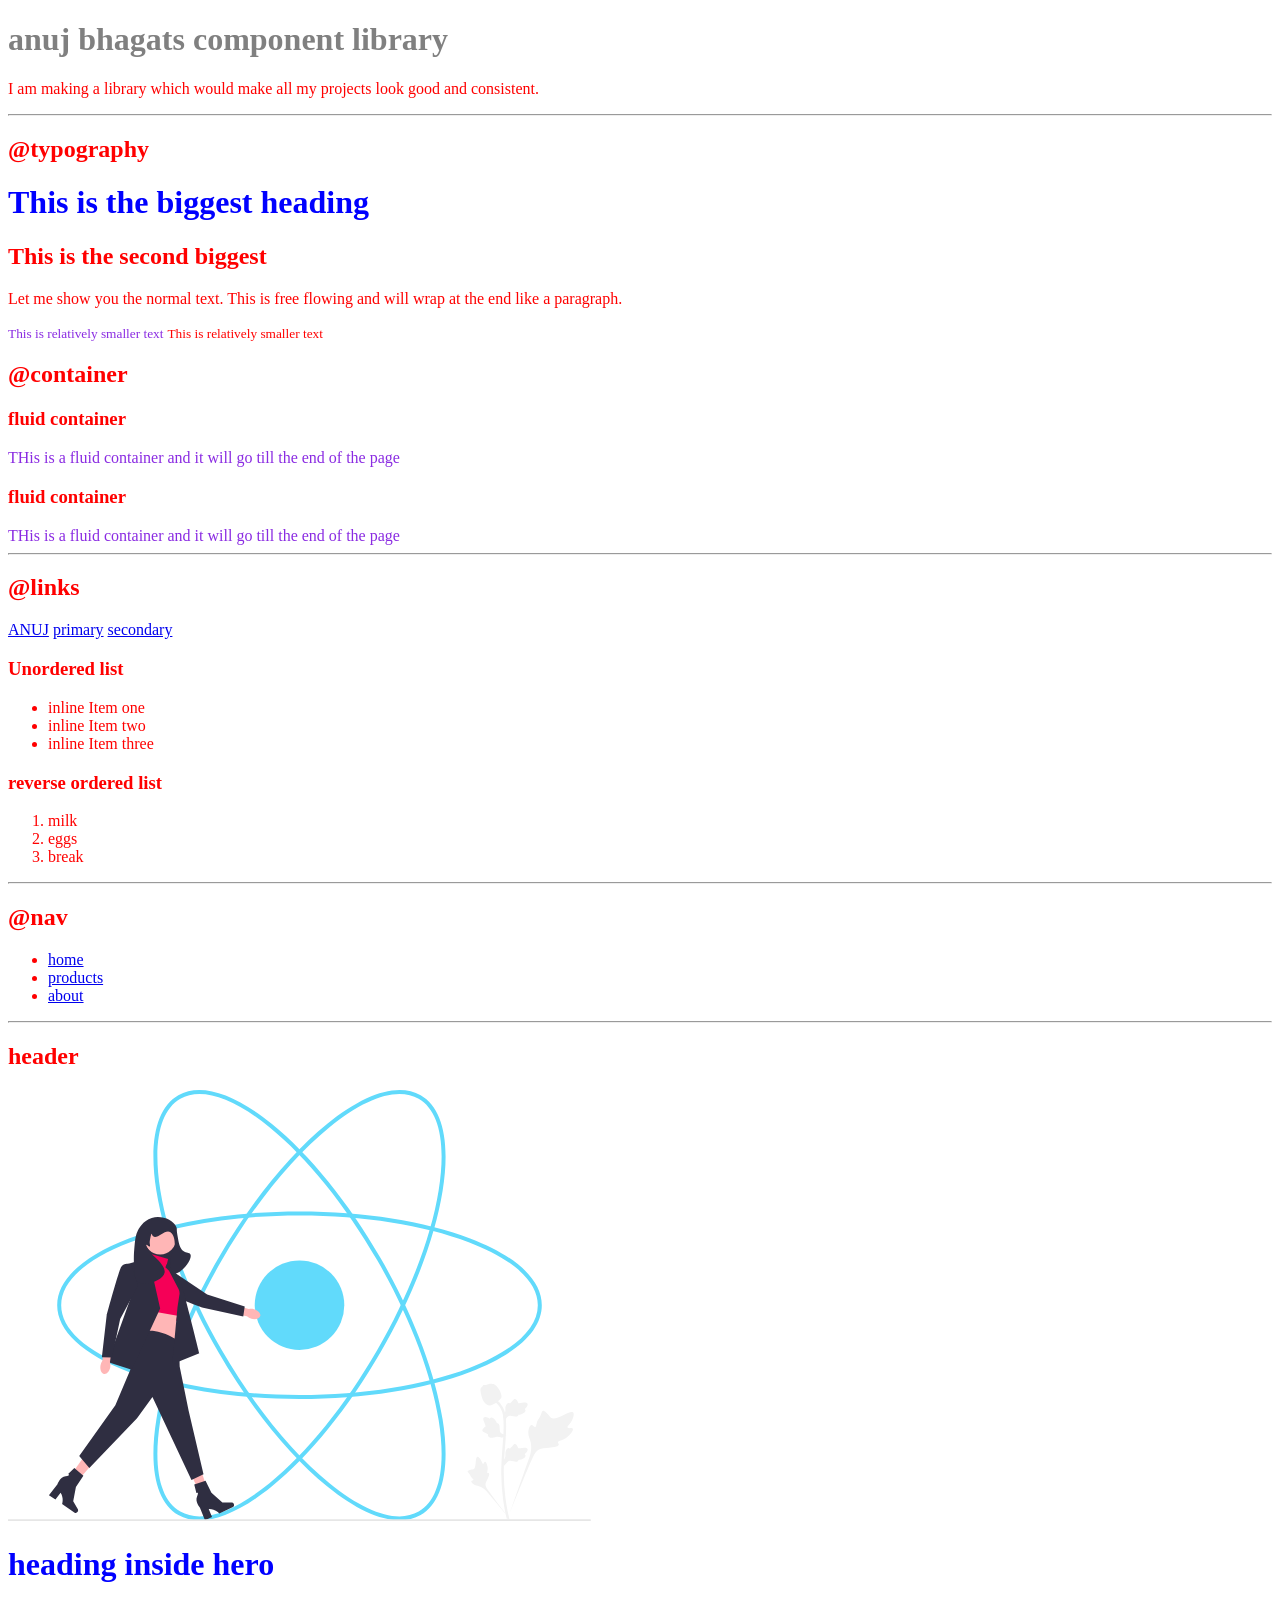
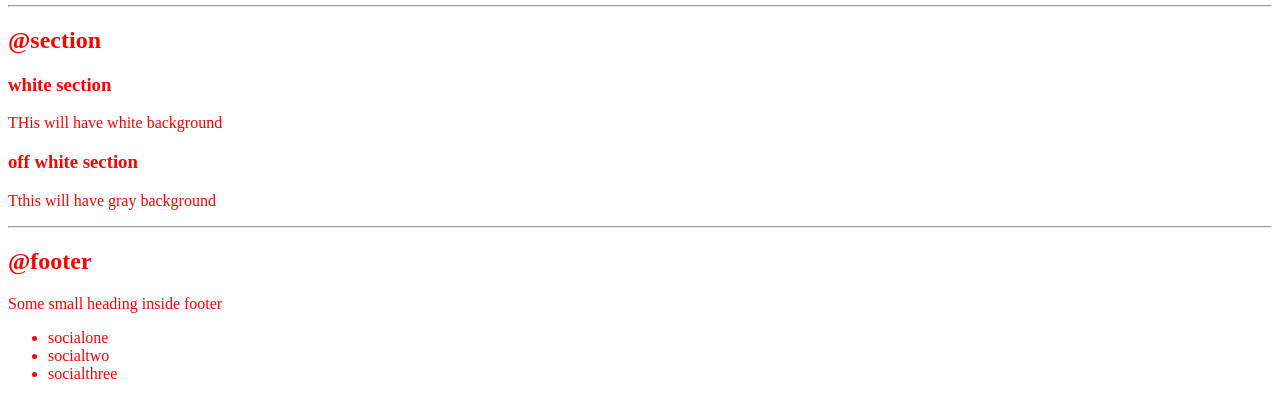
==== index.html @ 7c5ad0e0 "added colors" ====
<!DOCTYPE html>
<html lang="en">
<head>
    <meta charset="UTF-8">
    <meta http-equiv="X-UA-Compatible" content="IE=edge">
    <meta name="viewport" content="width=device-width, initial-scale=1.0">
    <title>Component Library</title>
    <!-- <style>
        body{
            color: red:
        }
    </style> -->
    <link href="styles.css" rel="stylesheet"/>
</head>

<body>
    
    <h1 id="lib-header">anuj bhagats component library</h1>
    <!-- <h1 style="color:red"></h1> -->

    <p>I am making a library which would make all my projects look good and consistent.</p> 
    
    <hr >

    <h2> @typography</h2>

    <h1>This is the biggest heading</h1>
    <h2>This is the second biggest</h2>
    <p> Let me show you the normal text. This is free flowing and will wrap at the end like a paragraph.</p>
    <small class="para">This is relatively smaller text</small> <small>This is relatively smaller text</small>
    
    <h2>@container</h2>

    <h3>fluid container</h3>
    
    <div class="para">THis is a fluid container and it will go till the end of the page</div>
    
    <h3>fluid container</h3>
    
    <div class="para">THis is a fluid container and it will go till the end of the page</div>

    <hr>

    <h2>@links</h2>

    <a href="https://youtube.com/">ANUJ</a>

    <a href="/">primary</a>
    
    <a href="/">secondary</a>

    <h3> Unordered list</h3>
    
    <ul>
        <li>inline Item one</li>
        <li>inline Item two</li>
        <li>inline Item three</li>
    </ul>

    <h3> reverse ordered list</h3>

    <ol>
        <li>milk</li>
        <li>eggs</li>
        <li>break</li>
    </ol>
   
    <hr>

    <h2>@nav</h2> 

    <nav>
        <div></div>
        <ul>
            <li>
                <a href="/">home</a>
            </li>
            <li>
                <a href="/">products</a>
            </li>
            <li>
                <a href="/">about</a>
            </li>
        </ul>
    </nav>

    <hr>

    <h2>header</h2>

    <header>
        <img src="images/hero.svg" />
        <h1>heading inside hero</h1>
    </header>

    <hr>
    
    <h2>@section</h2>

    <section>
       
        <h3>white section</h3>
        <p> THis will have white background</p>

    </section>

    <section>
       
        <h3>off white section</h3>
        <p> Tthis will have gray background</p>

    </section>

    <hr>

    <h2>@footer</h2>

    <footer>
        <div> Some small heading inside footer </div>
        <ul>
            <li>socialone</li>
            <li>socialtwo</li>
            <li>socialthree</li>
        </ul>
    </footer>

</body>
</html>
---- styles.css ----
body{
    color: red;
}

h1 {
    color: blue;
}

#lib-header {
    color: gray
}

.para {
    color: blueviolet
}
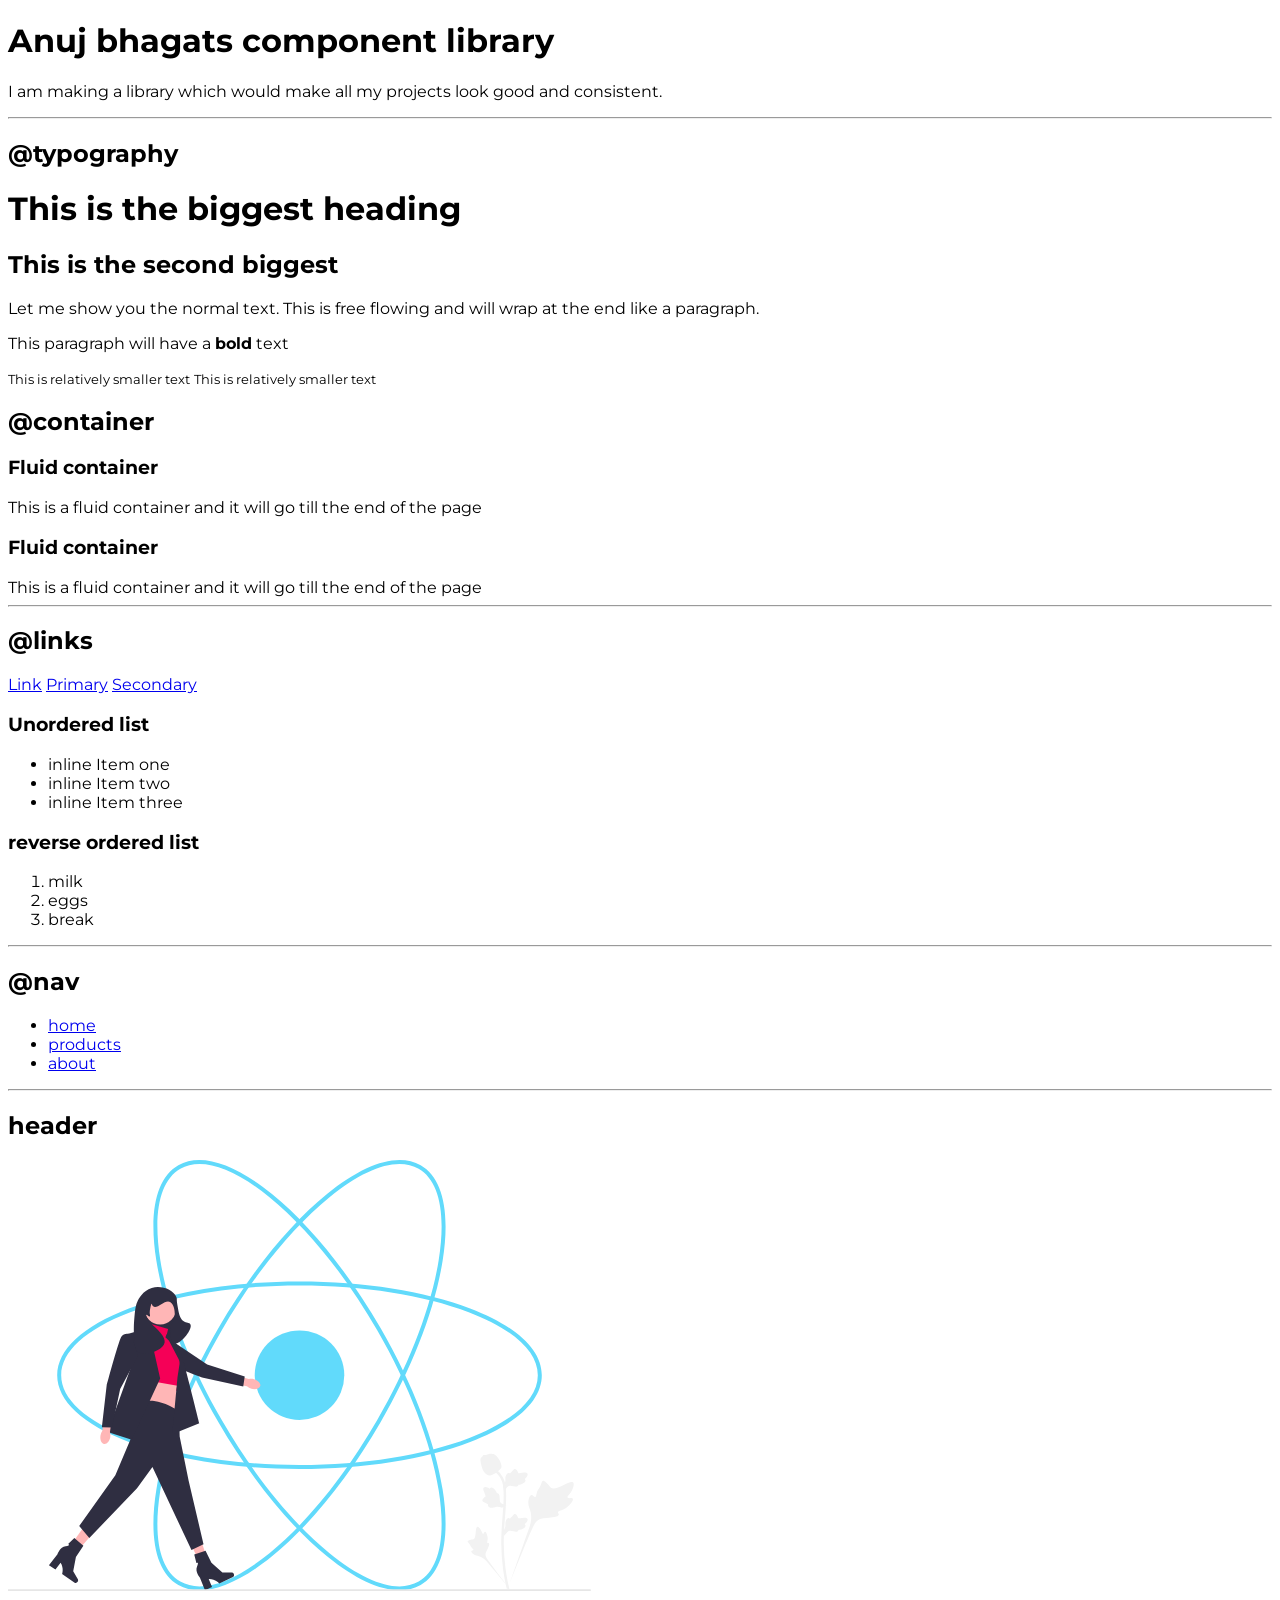
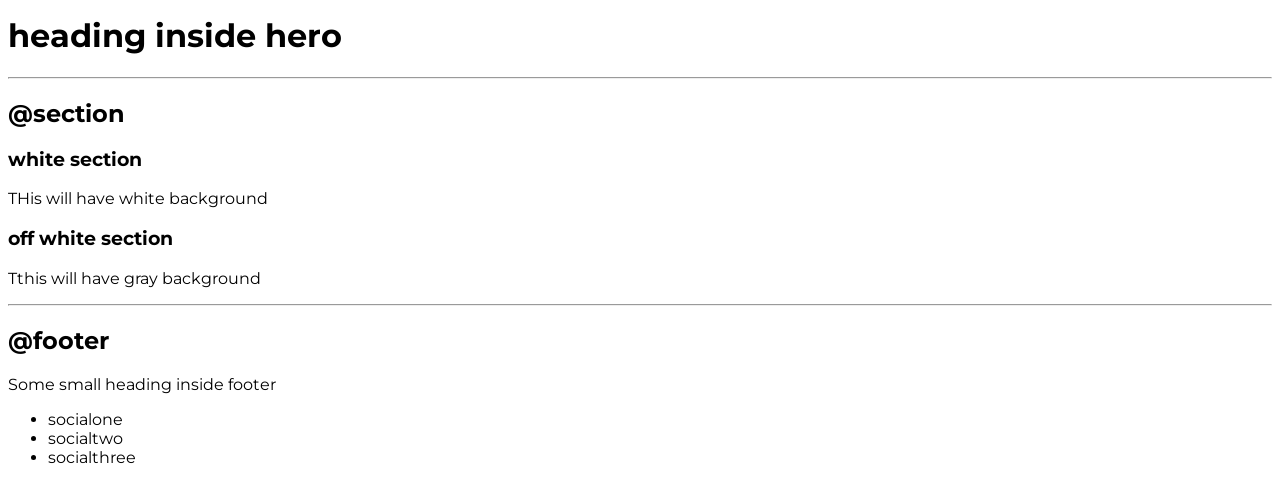
==== commit 482c7a80: "style change" ====
--- a/index.html
+++ b/index.html
@@ -15,7 +15,7 @@
 
 <body>
     
-    <h1 id="lib-header">anuj bhagats component library</h1>
+    <h1>Anuj bhagats component library</h1>
     <!-- <h1 style="color:red"></h1> -->
 
     <p>I am making a library which would make all my projects look good and consistent.</p> 
@@ -27,27 +27,28 @@
     <h1>This is the biggest heading</h1>
     <h2>This is the second biggest</h2>
     <p> Let me show you the normal text. This is free flowing and will wrap at the end like a paragraph.</p>
-    <small class="para">This is relatively smaller text</small> <small>This is relatively smaller text</small>
+    <p>This paragraph will have a <strong>bold</strong> text</p>
+    <small>This is relatively smaller text</small> <small>This is relatively smaller text</small>
     
     <h2>@container</h2>
 
-    <h3>fluid container</h3>
+    <h3>Fluid container</h3>
     
-    <div class="para">THis is a fluid container and it will go till the end of the page</div>
+    <div>This is a fluid container and it will go till the end of the page</div>
     
-    <h3>fluid container</h3>
+    <h3>Fluid container</h3>
     
-    <div class="para">THis is a fluid container and it will go till the end of the page</div>
+    <div>This is a fluid container and it will go till the end of the page</div>
 
     <hr>
 
     <h2>@links</h2>
 
-    <a href="https://youtube.com/">ANUJ</a>
+    <a href="https://youtube.com/">Link</a>
 
-    <a href="/">primary</a>
+    <a href="/">Primary</a>
     
-    <a href="/">secondary</a>
+    <a href="/">Secondary</a>
 
     <h3> Unordered list</h3>
     
--- a/styles.css
+++ b/styles.css
@@ -1,15 +1,9 @@
+@import url('https://fonts.googleapis.com/css2?family=Montserrat&family=Open+Sans:ital,wght@0,700;1,800&family=Sigmar&display=swap');
+
 body{
-    color: red;
+    font-family: 'Montserrat', sans-serif;
 }
 
-h1 {
-    color: blue;
-}
+    
 
-#lib-header {
-    color: gray
-}
 
-.para {
-    color: blueviolet
-}
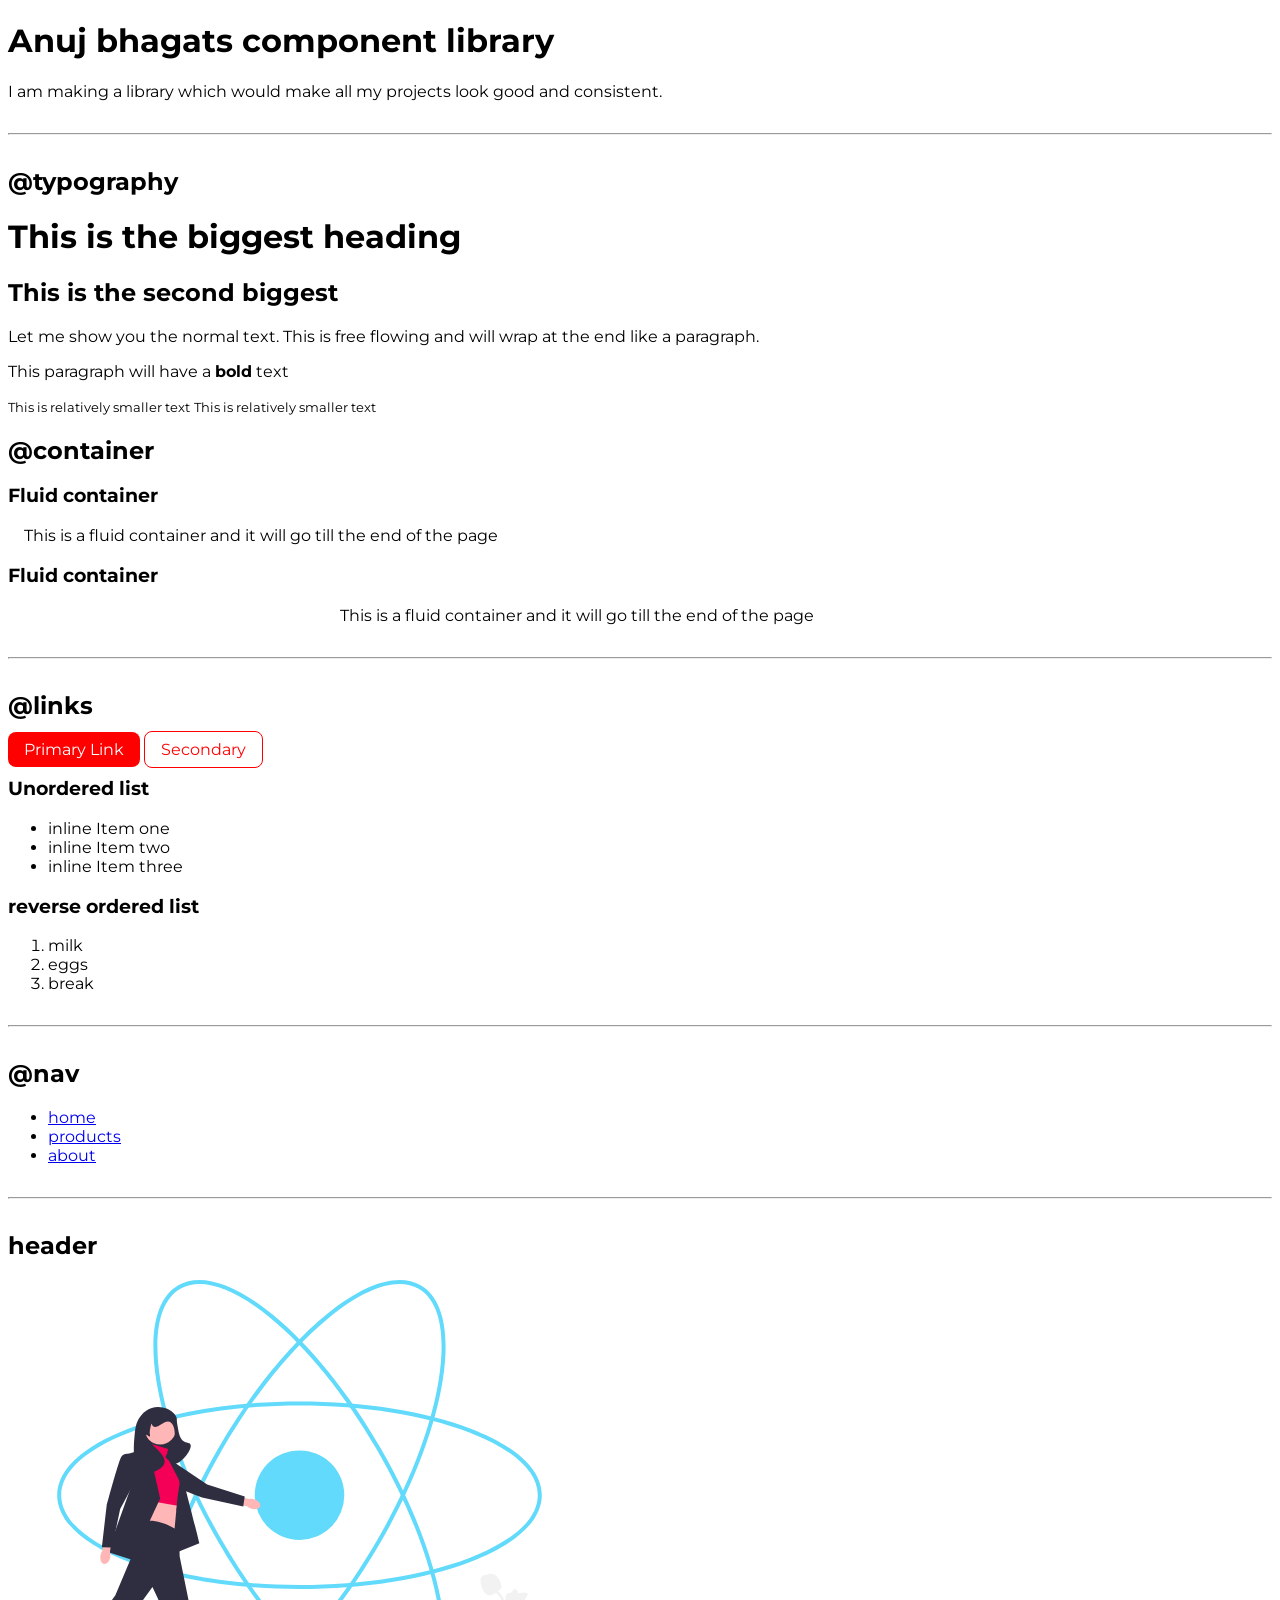
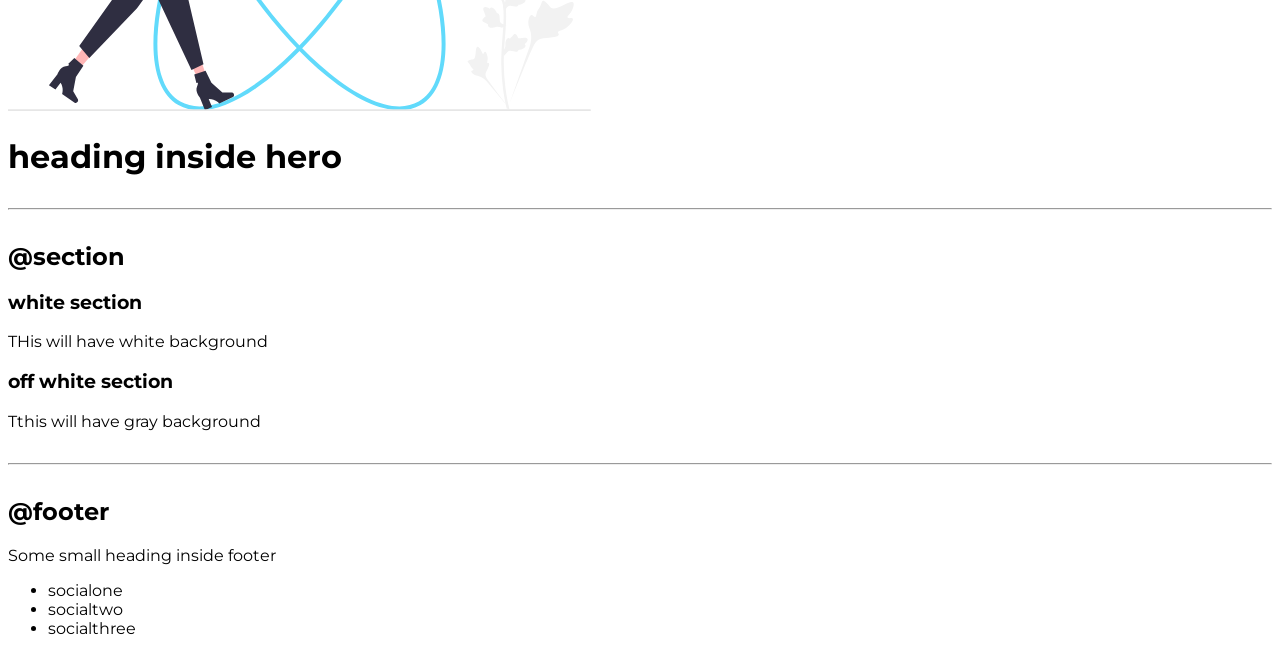
==== commit f272e517: "minor fixes" ====
--- a/index.html
+++ b/index.html
@@ -34,21 +34,19 @@
 
     <h3>Fluid container</h3>
     
-    <div>This is a fluid container and it will go till the end of the page</div>
+    <div class="container container-fluid">This is a fluid container and it will go till the end of the page</div>
     
     <h3>Fluid container</h3>
     
-    <div>This is a fluid container and it will go till the end of the page</div>
+    <div class="container container-center ">This is a fluid container and it will go till the end of the page</div>
 
     <hr>
 
     <h2>@links</h2>
 
-    <a href="https://youtube.com/">Link</a>
+    <a class="link link-primary" href="https://youtube.com/">Primary Link</a>
 
-    <a href="/">Primary</a>
-    
-    <a href="/">Secondary</a>
+    <a class="link link-secondary"href="/">Secondary</a>
 
     <h3> Unordered list</h3>
     
--- a/styles.css
+++ b/styles.css
@@ -1,9 +1,49 @@
 @import url('https://fonts.googleapis.com/css2?family=Montserrat&family=Open+Sans:ital,wght@0,700;1,800&family=Sigmar&display=swap');
+
+
+:root {
+    --primary-color: red;
+
+}
+
 
 body{
     font-family: 'Montserrat', sans-serif;
 }
 
+hr {
+    margin: 2rem 0rem;
+}
+
     
+/** container **/
+.container {
+    padding-left: 1rem;
+    padding-right: 1rem;
+}
+.container-center{
+    max-width: 600px;
+    margin: auto;
+}
 
 
+/** links **/
+
+.link {
+    text-decoration: none;
+    padding: 0.5rem 1rem;
+}
+
+.link-primary {
+    background-color: var(--primary-color);
+    border-radius: 0.5rem;
+    color: white;
+}
+
+.link-secondary {
+    color: var(--primary-color);
+    border-radius: 0.5rem;
+    border: 1px solid var(--primary-color);
+}
+
+/** BEM naming convention for CSS **/
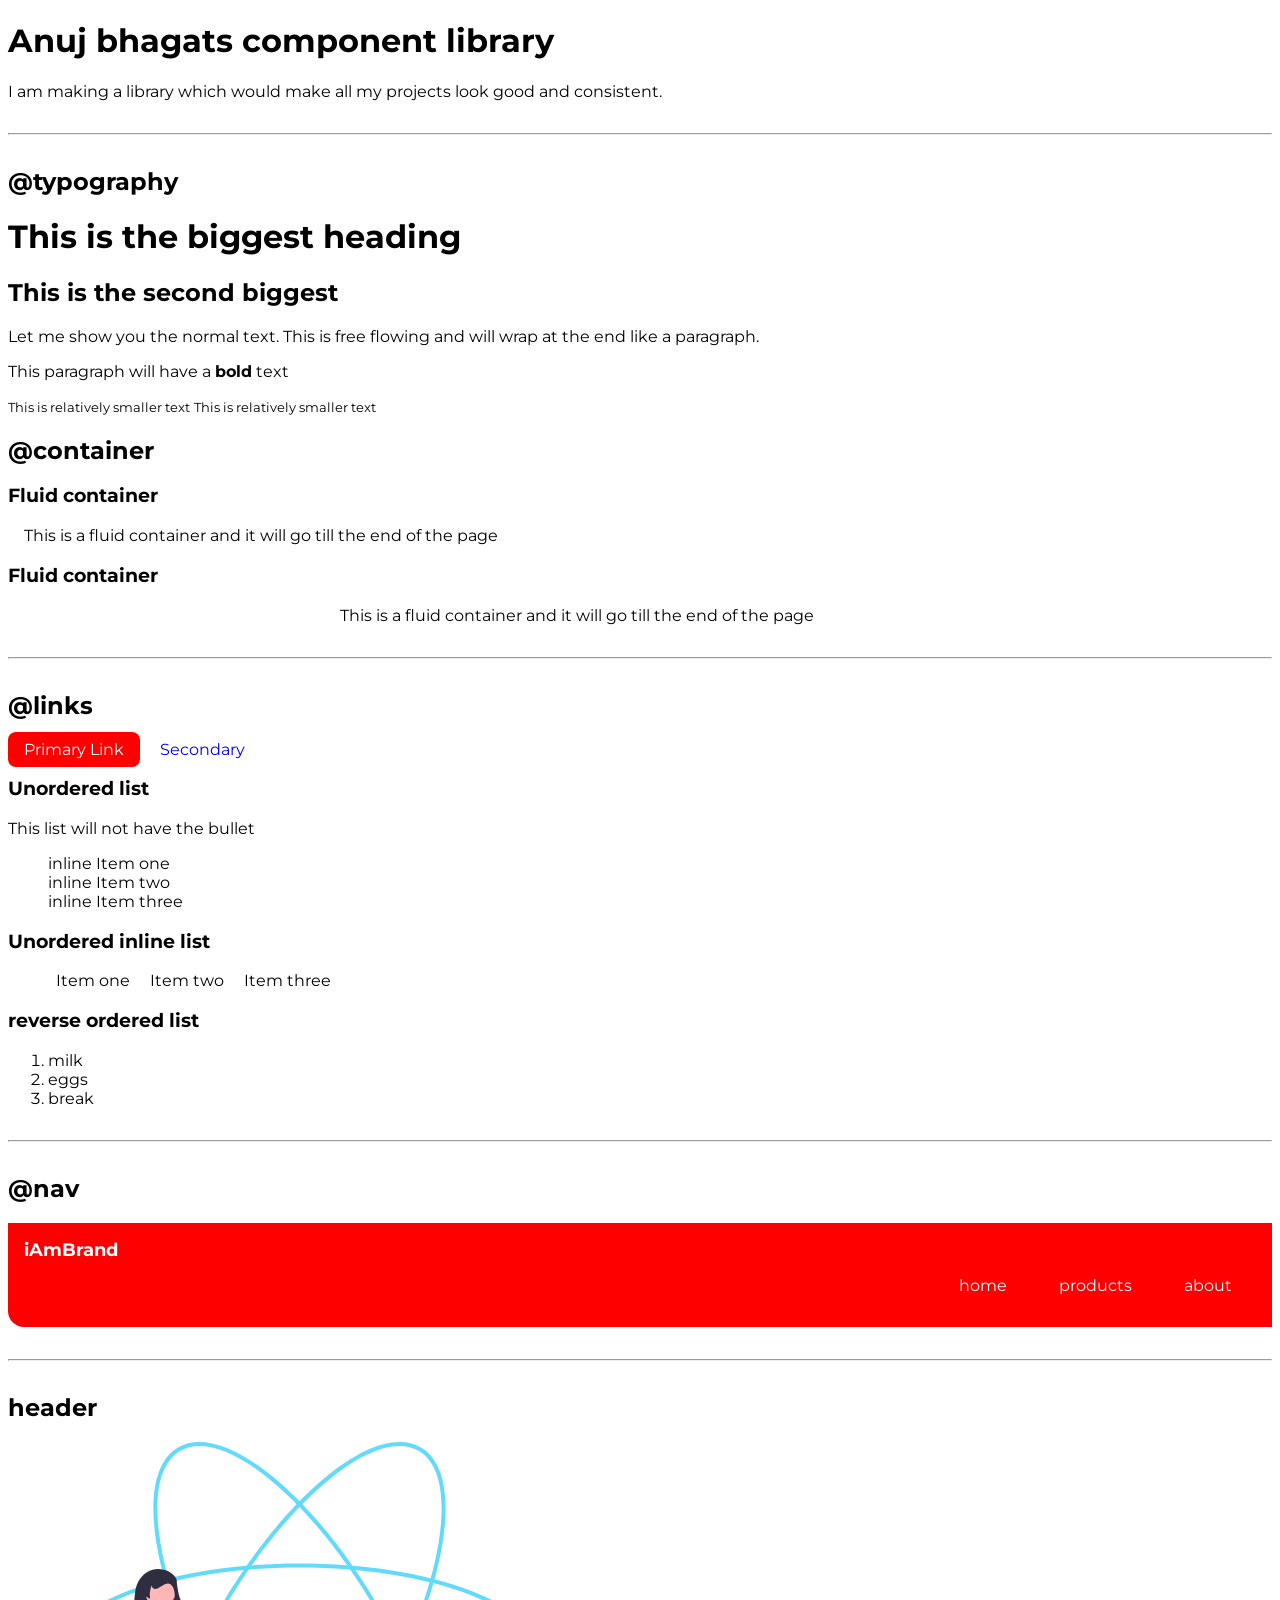
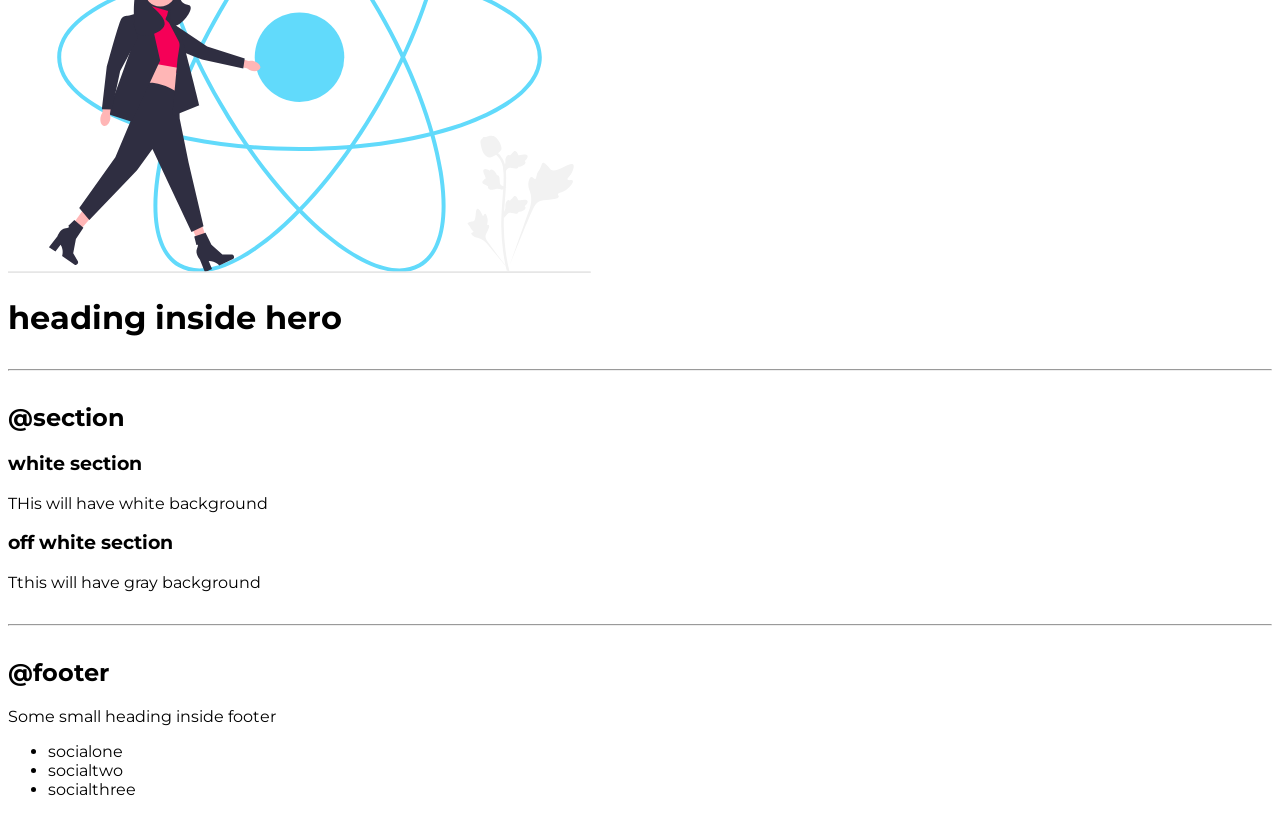
==== commit f082cd8a: "design changes" ====
--- a/index.html
+++ b/index.html
@@ -49,12 +49,23 @@
     <a class="link link-secondary"href="/">Secondary</a>
 
     <h3> Unordered list</h3>
+    <p> This list will not have the bullet</p>
     
-    <ul>
+    <ul class = "list-non-bullet">
         <li>inline Item one</li>
         <li>inline Item two</li>
         <li>inline Item three</li>
     </ul>
+
+    <h3> Unordered inline list</h3>
+    
+    
+    <ul class = "list-non-bullet">
+        <li class="list-item-inline">Item one</li>
+        <li class="list-item-inline">Item two</li>
+        <li class="list-item-inline">Item three</li>
+    </ul>
+
 
     <h3> reverse ordered list</h3>
 
@@ -68,17 +79,17 @@
 
     <h2>@nav</h2> 
 
-    <nav>
-        <div></div>
-        <ul>
-            <li>
-                <a href="/">home</a>
+    <nav class="navigation container">
+        <div class="nav-brand">iAmBrand</div>
+        <ul class="list-non-bullet nav-pills">
+            <li class="list-item-inline">
+                <a class="link" href="/">home</a>
             </li>
-            <li>
-                <a href="/">products</a>
+            <li class="list-item-inline">
+                <a class="link" href="/">products</a>
             </li>
-            <li>
-                <a href="/">about</a>
+            <li class="list-item-inline">
+                <a class="link" href="/">about</a>
             </li>
         </ul>
     </nav>
--- a/styles.css
+++ b/styles.css
@@ -27,6 +27,7 @@
 }
 
 
+
 /** links **/
 
 .link {
@@ -40,10 +41,49 @@
     color: white;
 }
 
-.link-secondary {
+.link-secondasry {
     color: var(--primary-color);
     border-radius: 0.5rem;
     border: 1px solid var(--primary-color);
 }
 
-/** BEM naming convention for CSS **/+/** BEM naming convention for CSS **/
+
+/** lists **/
+
+.list-non-bullet {
+     list-style: none;
+}
+
+.list-item-inline {
+    
+    display: inline;
+    padding: 0rem 0.5rem;
+}
+
+
+/** navigation **/
+
+.navigation {
+    background-color: var(--primary-color);
+    color: white;
+    padding: 1rem;
+    border-bottom-left-radius: 1rem;
+}
+
+.navigation .nav-brand {
+    font-weight: bold;
+    font-size: 1.1rem;
+}
+.navigation .nav-pills {
+    text-align: right;
+}
+
+.navigation .link {
+    
+    color: white;
+
+}
+
+
+
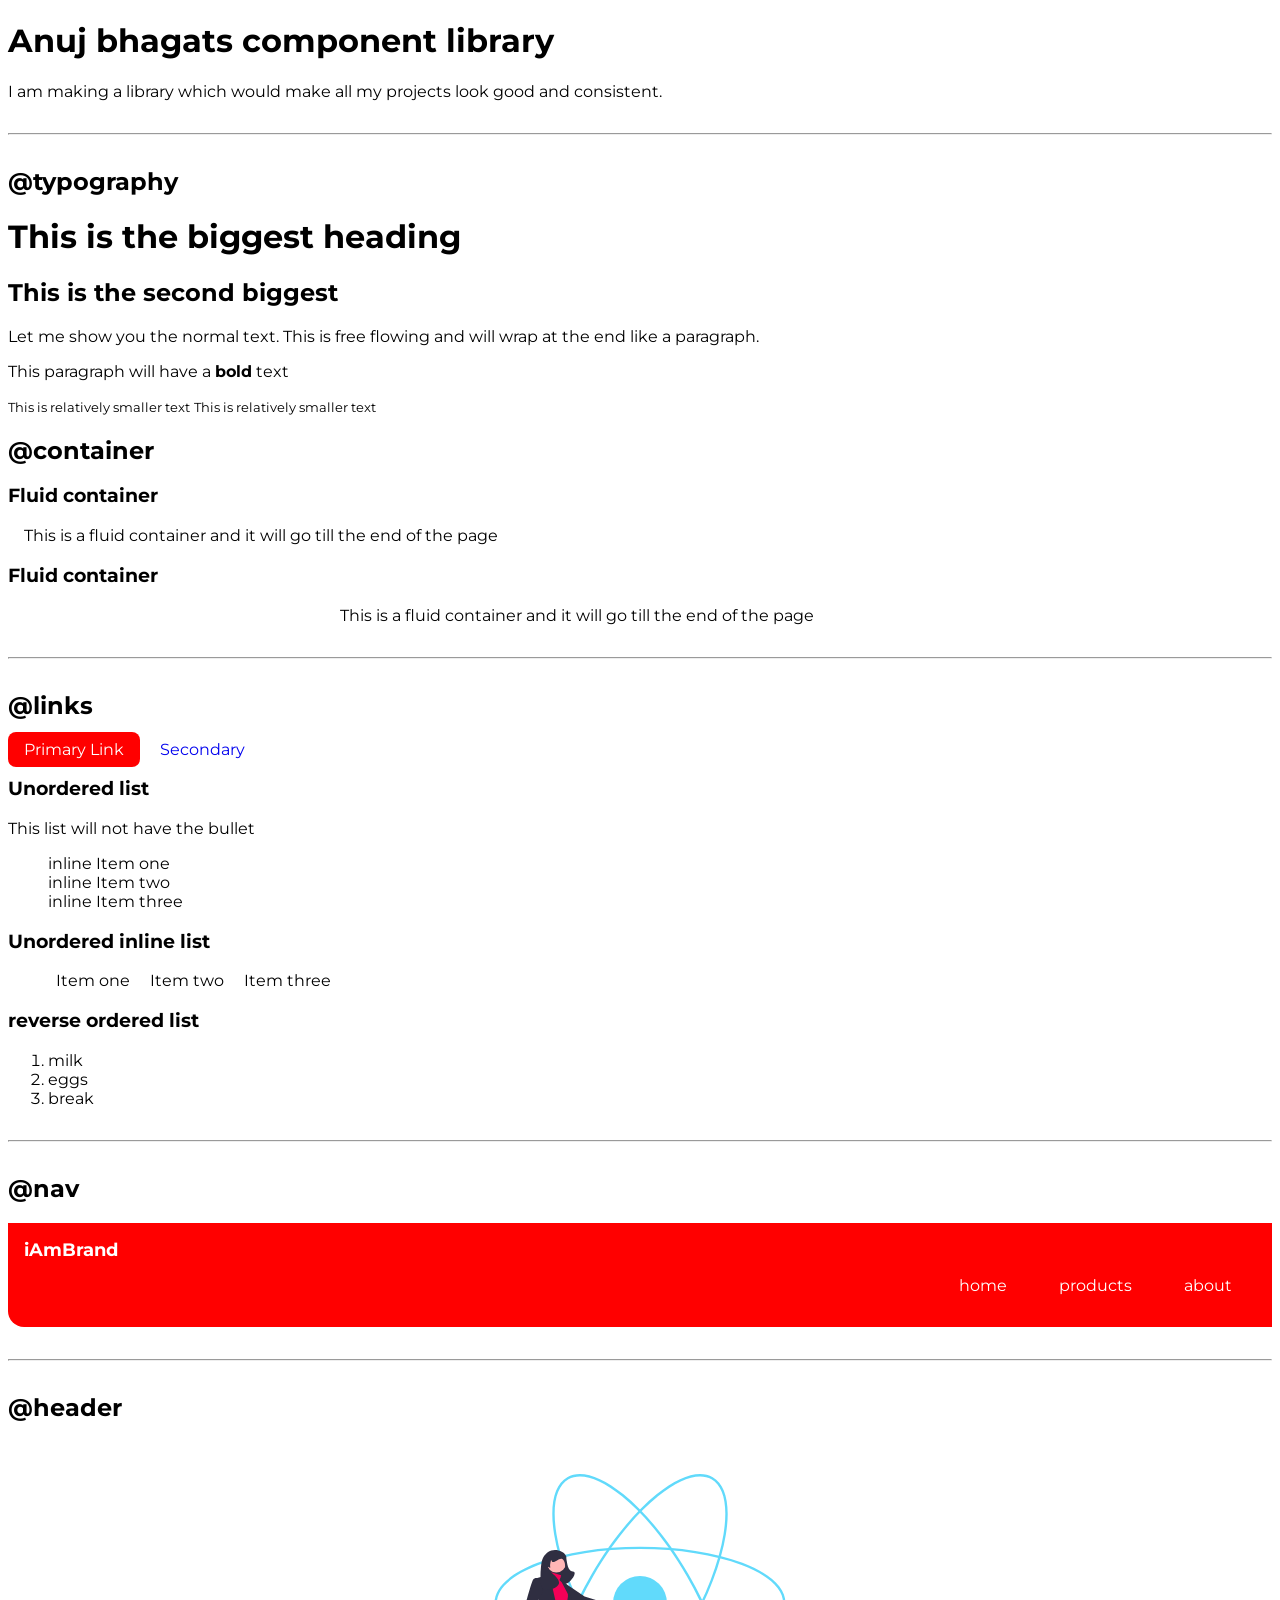
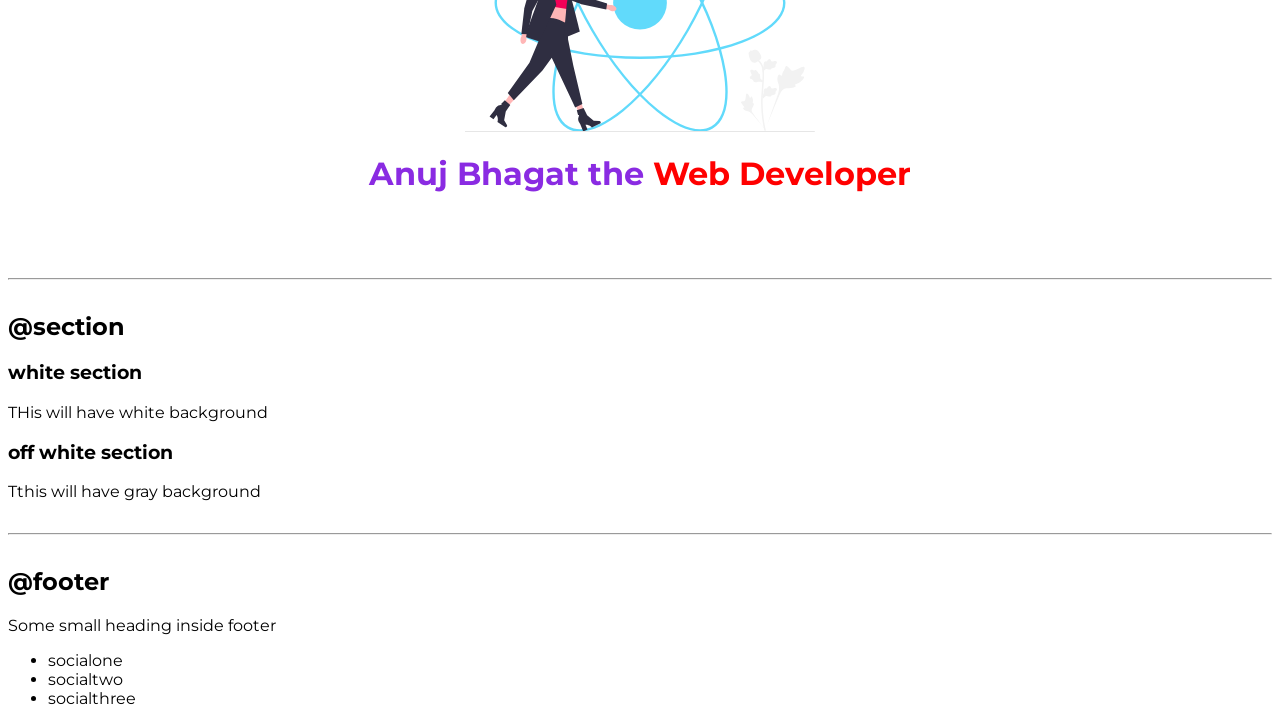
==== commit e36e1d7f: "asthetic changes" ====
--- a/index.html
+++ b/index.html
@@ -96,11 +96,11 @@
 
     <hr>
 
-    <h2>header</h2>
+    <h2>@header</h2>
 
-    <header>
-        <img src="images/hero.svg" />
-        <h1>heading inside hero</h1>
+    <header class="hero">
+        <img class="hero-img" src="images/hero.svg" />
+        <h1 class="hero-heading">Anuj Bhagat the <span style="color: var(--primary-color)"> Web Developer</span></h1>
     </header>
 
     <hr>
--- a/styles.css
+++ b/styles.css
@@ -3,6 +3,8 @@
 
 :root {
     --primary-color: red;
+    --purple-color: blueviolet;
+
 
 }
 
@@ -85,5 +87,20 @@
 
 }
 
+ /** header **/
 
+.hero {
+    padding:2rem;
+ }
 
+.hero .hero-img {
+    max-width: 350px;
+    display: block;
+    margin: auto;
+}
+
+.hero .hero-heading {
+    color:var(--purple-color);
+    text-align:center;
+}
+
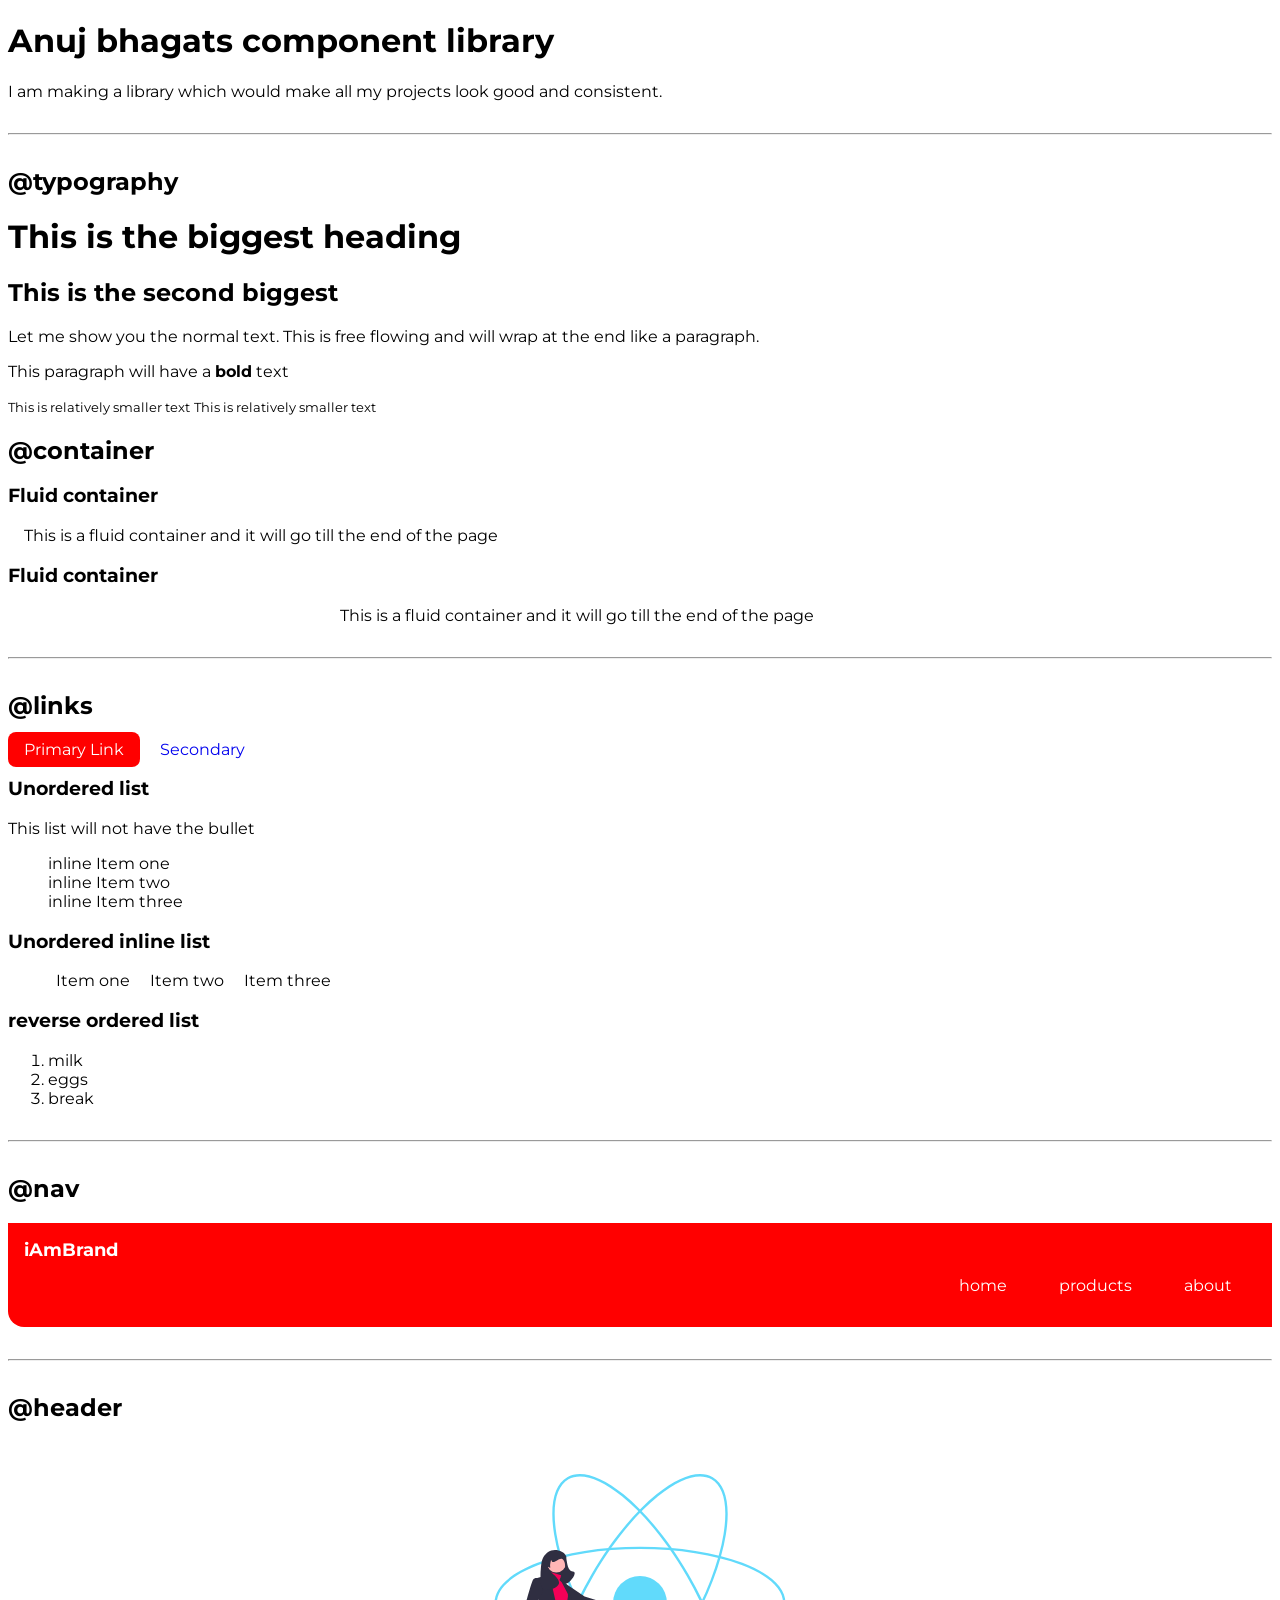
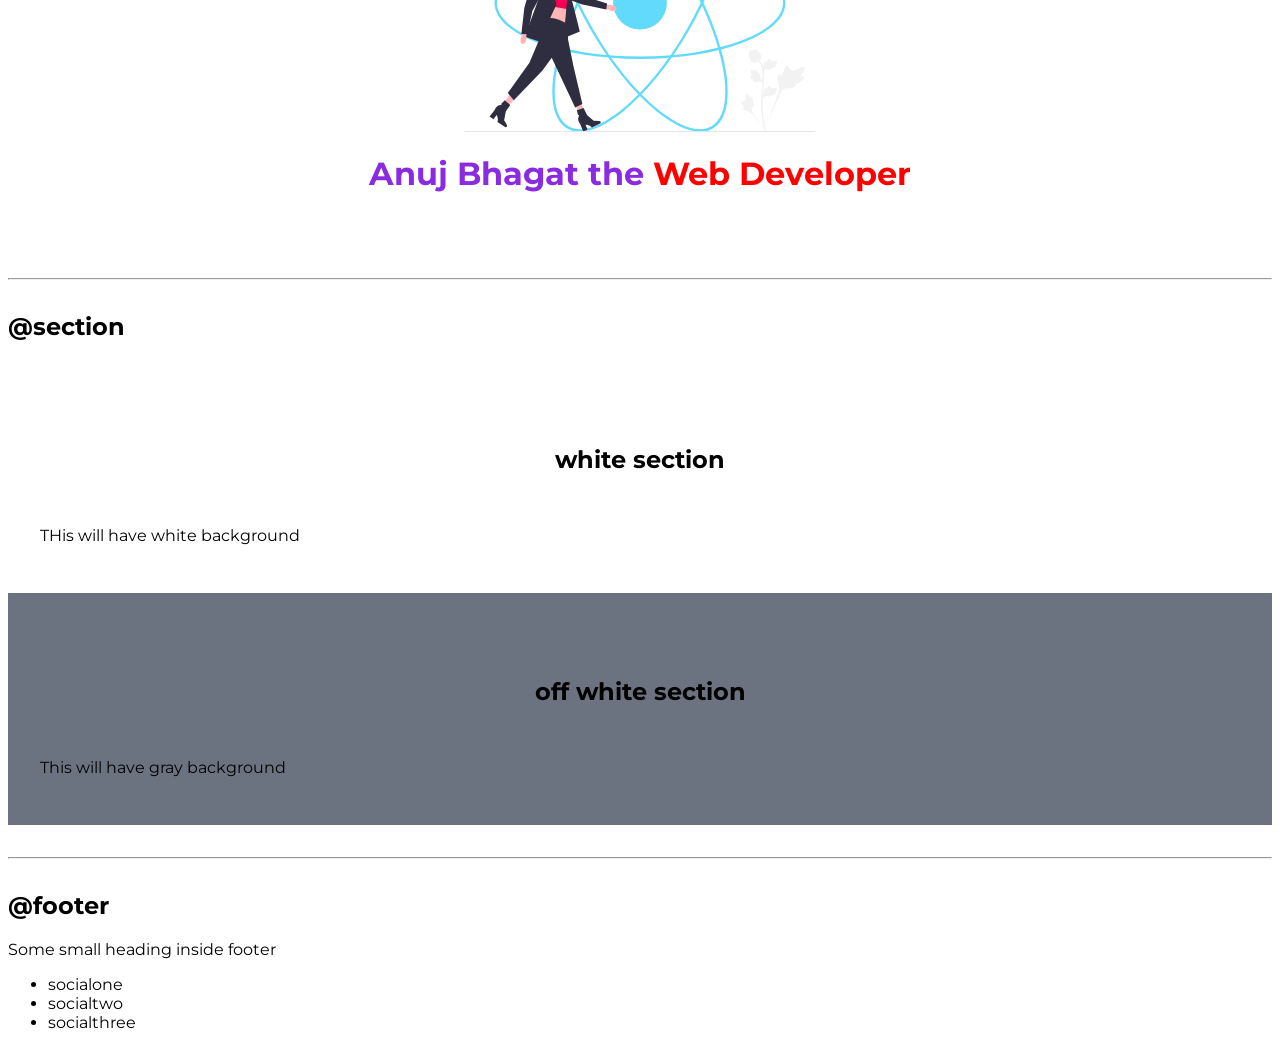
==== commit f23d97db: "minor changes" ====
--- a/index.html
+++ b/index.html
@@ -107,17 +107,17 @@
     
     <h2>@section</h2>
 
-    <section>
+    <section class="section">
        
-        <h3>white section</h3>
+        <h1>white section</h3>
         <p> THis will have white background</p>
 
     </section>
 
-    <section>
+    <section class="section ow">
        
-        <h3>off white section</h3>
-        <p> Tthis will have gray background</p>
+        <h1>off white section</h3>
+        <p> This will have gray background</p>
 
     </section>
 
--- a/styles.css
+++ b/styles.css
@@ -4,6 +4,7 @@
 :root {
     --primary-color: red;
     --purple-color: blueviolet;
+    --off-white: #6B7280;
 
 
 }
@@ -104,3 +105,21 @@
     text-align:center;
 }
 
+
+/** section **/
+
+
+.section {
+    padding: 2rem;
+}
+
+
+.section h1 {
+    text-align: center;
+    padding: 2rem;
+}
+
+
+.ow {
+    background-color: var(--off-white);
+}
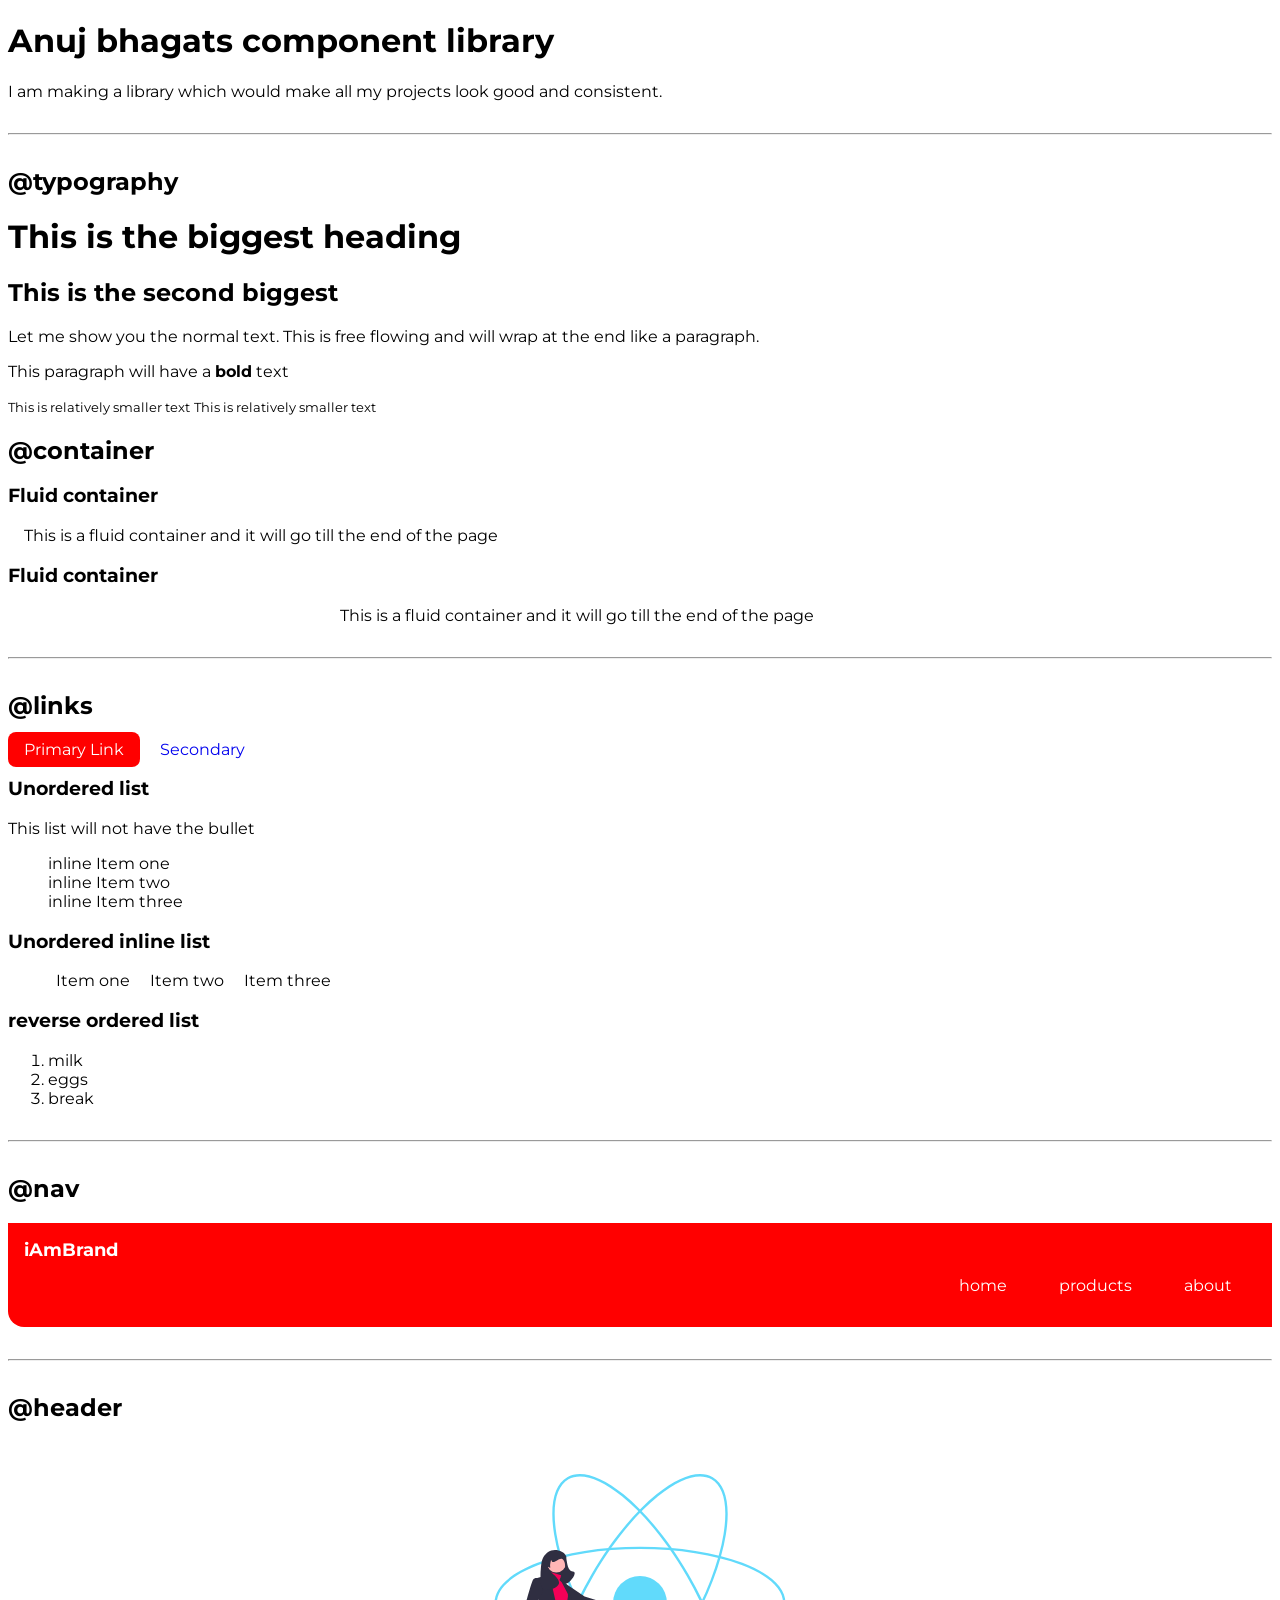
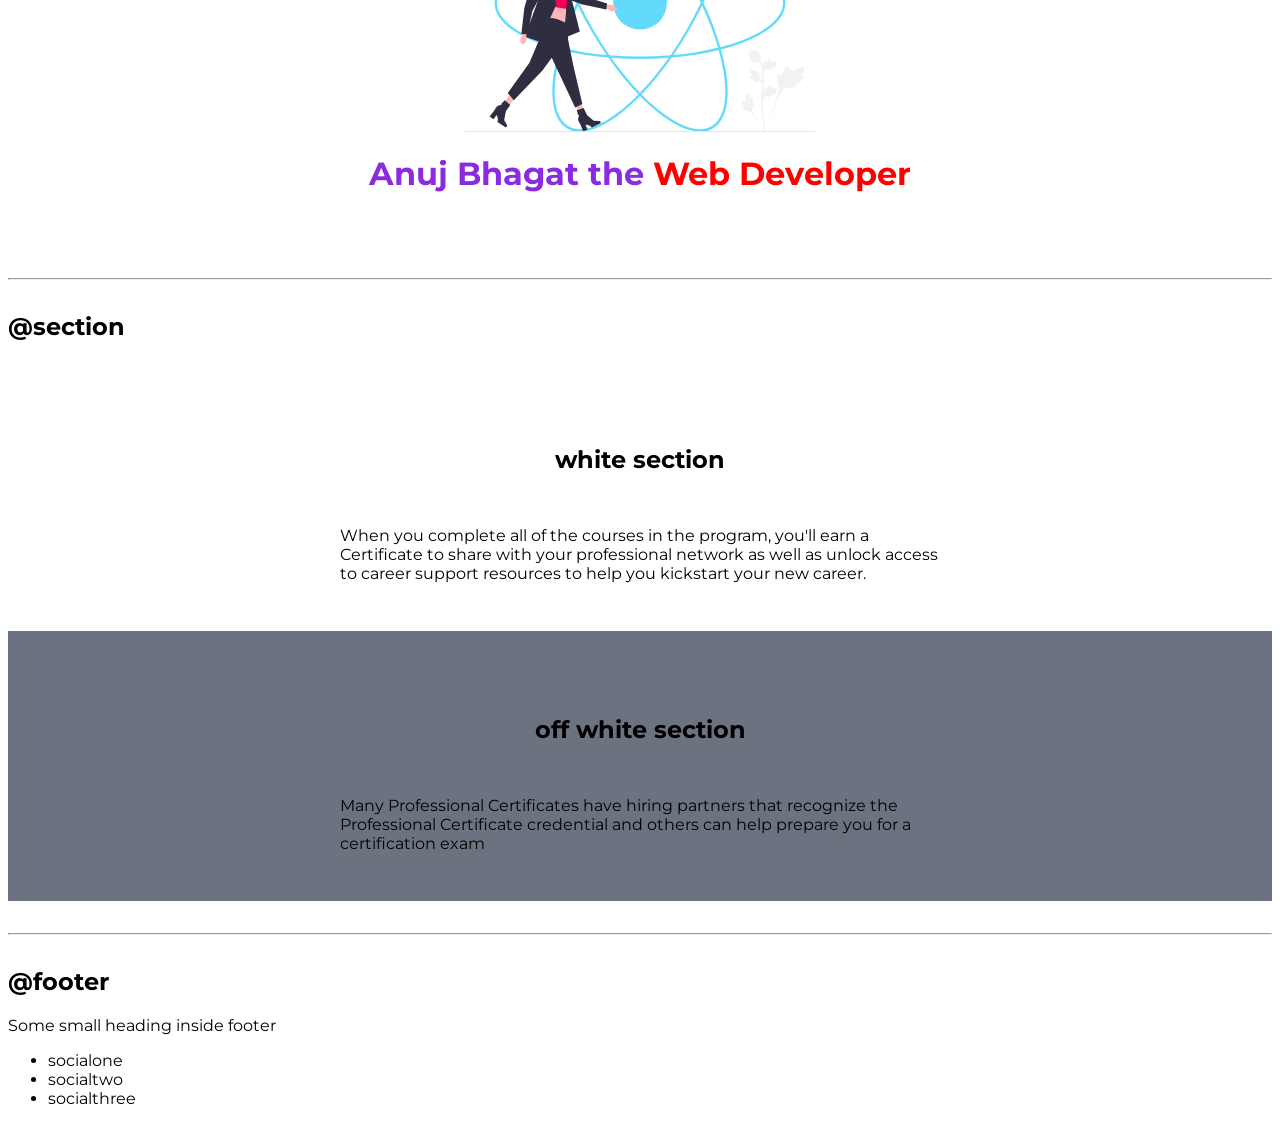
==== commit 6a7a4c75: "changed section" ====
--- a/index.html
+++ b/index.html
@@ -108,23 +108,27 @@
     <h2>@section</h2>
 
     <section class="section">
+        <div class="container container-center">
        
-        <h1>white section</h3>
-        <p> THis will have white background</p>
-
+          <h1>white section</h3>
+          <p> When you complete all of the courses in the program, you'll earn a Certificate to share with your professional network as well as unlock access to career support resources to help you kickstart your new career.</p>
+        </div>
     </section>
 
     <section class="section ow">
+
+        <div class="conatiner container-center">
        
-        <h1>off white section</h3>
-        <p> This will have gray background</p>
-
+         <h1>off white section</h3>
+         <p> Many Professional Certificates have hiring partners that recognize the Professional Certificate credential and others can help prepare you for a certification exam</p>
+        </div>
     </section>
 
     <hr>
 
     <h2>@footer</h2>
-
+    
+    
     <footer>
         <div> Some small heading inside footer </div>
         <ul>
@@ -133,6 +137,7 @@
             <li>socialthree</li>
         </ul>
     </footer>
+    
 
 </body>
 </html>
--- a/styles.css
+++ b/styles.css
@@ -122,4 +122,6 @@
 
 .ow {
     background-color: var(--off-white);
-}+}
+
+/** footers **/
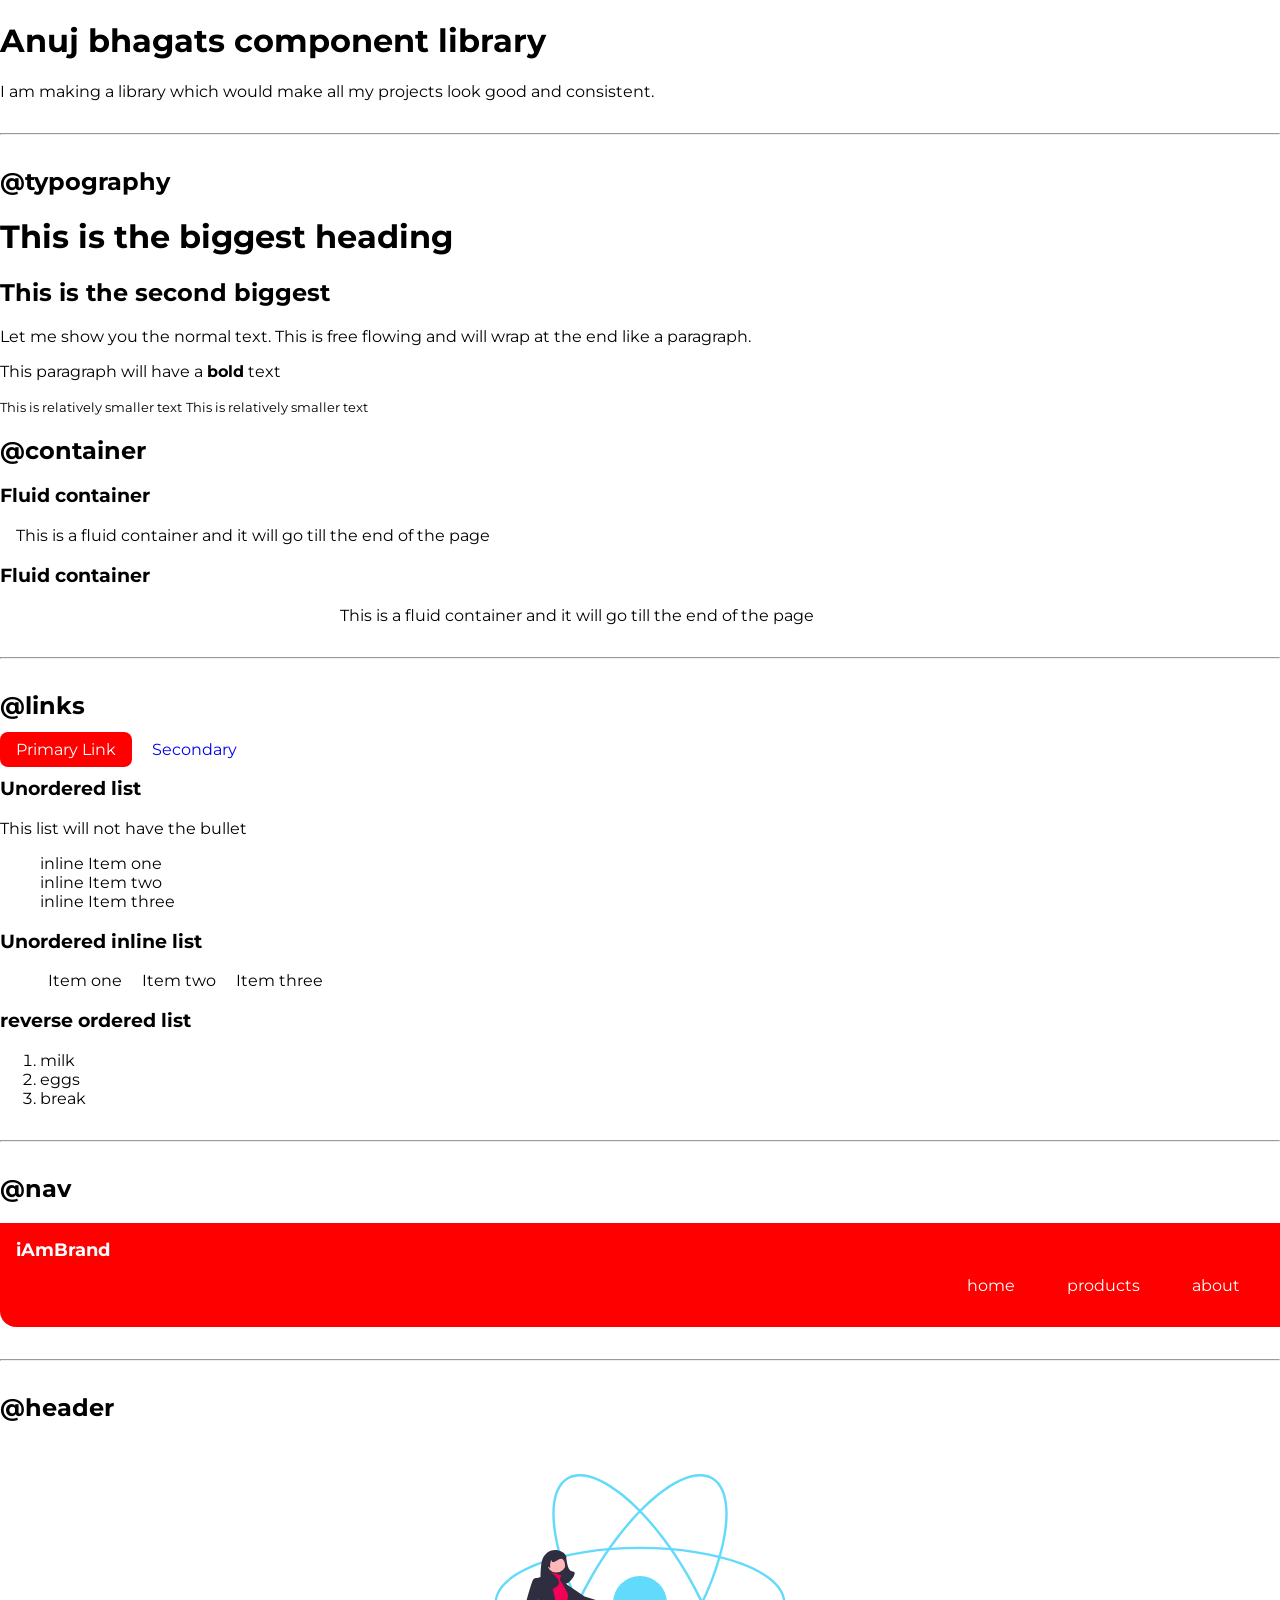
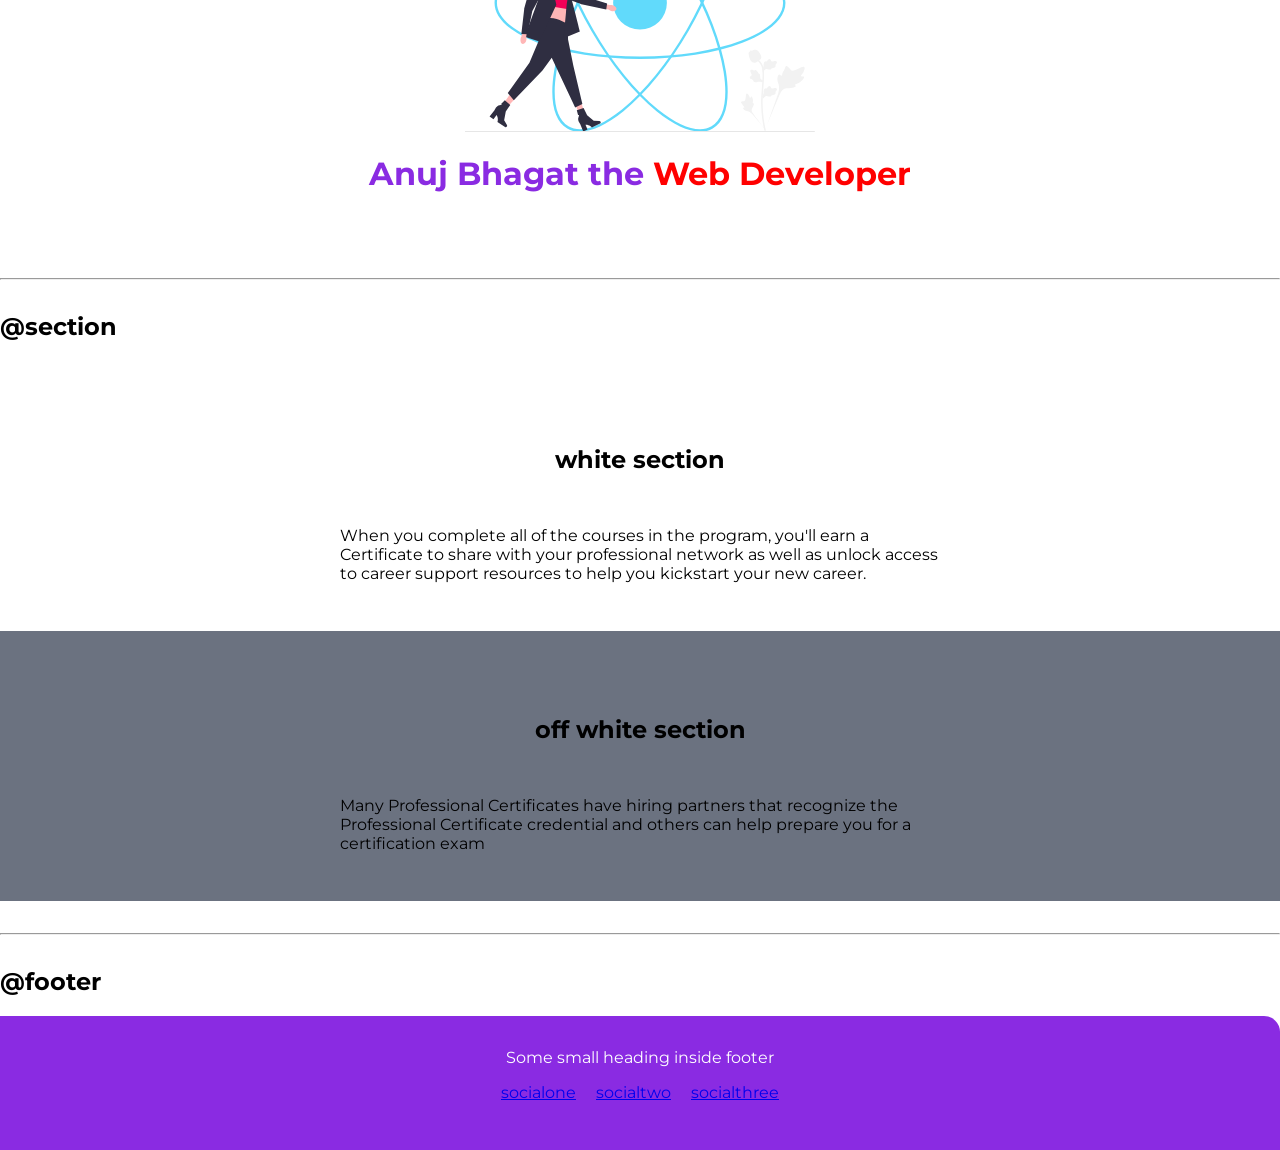
==== commit 27fc7c24: "changes in footer" ====
--- a/index.html
+++ b/index.html
@@ -129,12 +129,12 @@
     <h2>@footer</h2>
     
     
-    <footer>
-        <div> Some small heading inside footer </div>
-        <ul>
-            <li>socialone</li>
-            <li>socialtwo</li>
-            <li>socialthree</li>
+    <footer class="footer">
+        <div class="footer-header"> Some small heading inside footer </div>
+        <ul class="social-links list-non-bullet">
+            <li class="list-item-inline"><a href="/">socialone</a></li>
+            <li class="list-item-inline"><a href="/">socialtwo</a></li>
+            <li class="list-item-inline"><a href="/">socialthree</a></li>
         </ul>
     </footer>
     
--- a/styles.css
+++ b/styles.css
@@ -12,6 +12,7 @@
 
 body{
     font-family: 'Montserrat', sans-serif;
+    margin: 0px;
 }
 
 hr {
@@ -124,4 +125,17 @@
     background-color: var(--off-white);
 }
 
-/** footers **/+/** footers **/
+
+
+.footer {
+    background-color: var(--purple-color);
+    padding: 2rem 1rem;
+    text-align: center;
+    color:white;
+    border-top-right-radius: 1rem;
+}
+
+.footer ul {
+    padding-inline-start: 0px;
+}
